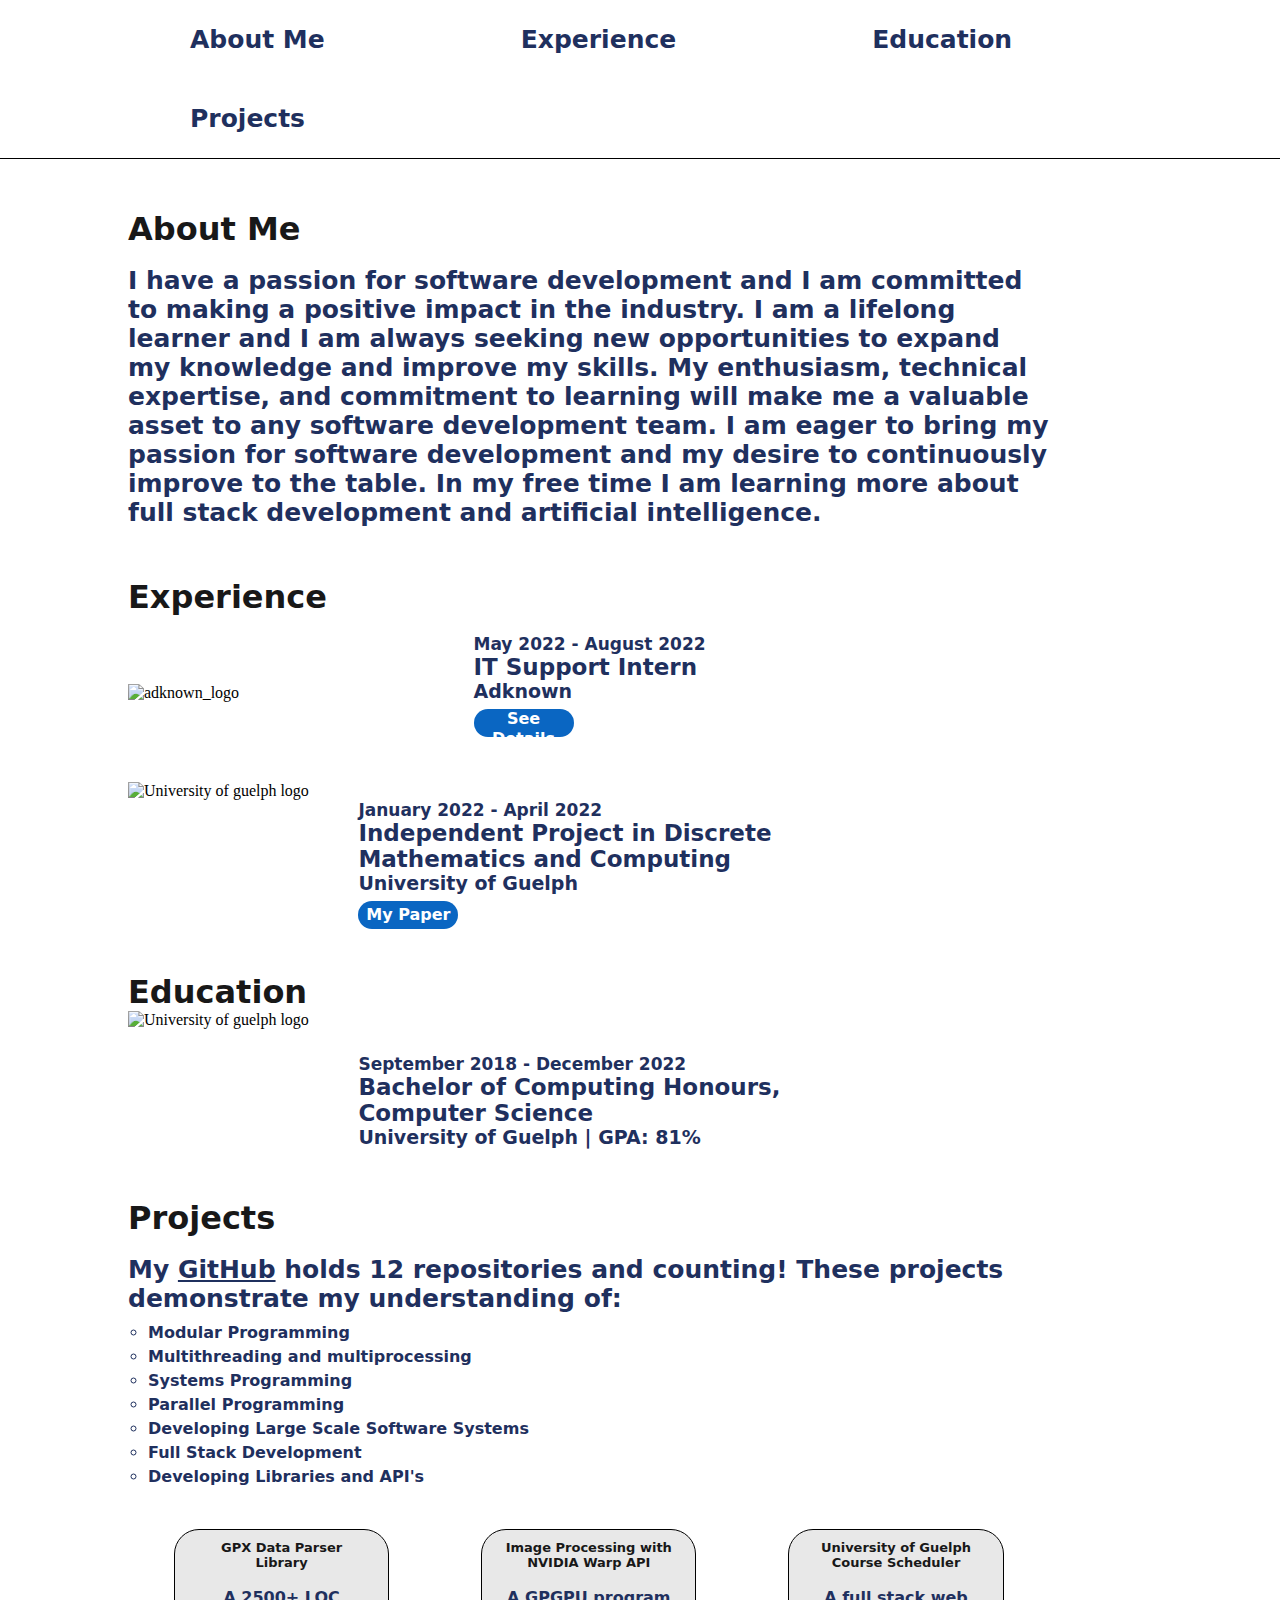
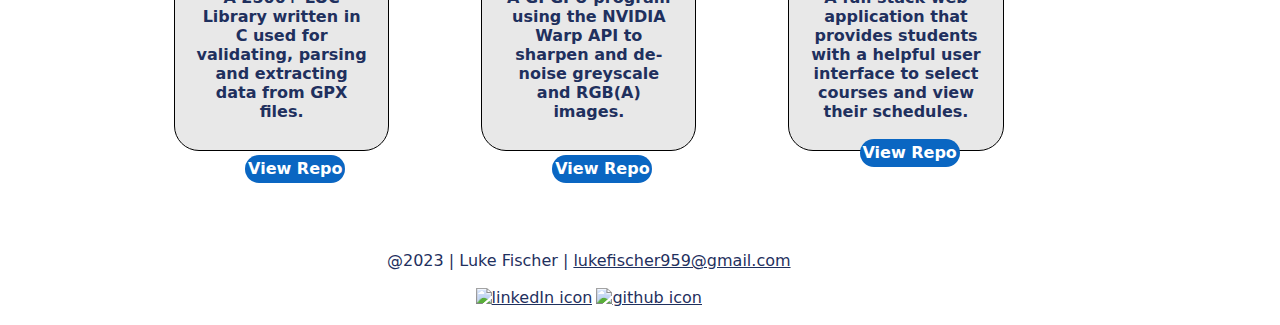
==== index.html @ 86985776 "git update" ====
<!DOCTYPE html>
<html lang="en">
  <head>
    <meta charset="UTF-8">
    <meta name="viewport" content="width=device-width, initial-scale=1.0">
    <meta http-equiv="X-UA-Compatible" content="ie=edge">
    <title>Luke Fischer | Portolio</title>
    <link rel="stylesheet" href="css/style.css"/>
  </head>
  <body>
    
      <ul class="navbar">
          <li class="navbar"><a href="#About Me">About Me</a></li>
          <li class="navbar" ><a href="#Experience">Experience</a></li>
          <li class="navbar"><a href="#Education">Education</a></li>
          <li class="navbar"><a href="#Projects">Projects</a></li>
      </ul>
      <div class="wrapper">
        <div class = "container">
            <h1 id="About Me">About Me</h1>
            <br>
            <p id="Experience">I have a passion for software development and I am committed to making a positive impact in the industry.
               I am a lifelong learner and I am always seeking new opportunities to expand my knowledge and improve my skills. 
               My enthusiasm, technical expertise, and commitment to learning will make me a valuable asset to any software development team.
               I am eager to bring my passion for software development and my desire to continuously improve to the table. In my free time I 
               am learning more about full stack development and artificial intelligence.</p>
        </div>
        <div class = "container">
            <h1>Experience</h1>
            <br>
            <img class = "image" id="adknown_logo" src="images/adknown_logo.png" alt="adknown_logo">
            <div class = "exp_container">
              <p class="date_stamps">May 2022 - August 2022</p>
              <br>
              <p class="title_text">IT Support Intern</p>
              <br>
              <p class="company_text">Adknown</p>
              <br>
              <a href="adknown.html"><button class="details_button" role="button">See Details</button></a>
            </div>
          <br>
        </div>
        <div class = "container">
          <img class = "uog_logo" src="images/uog.png" alt="University of guelph logo">
          <div class = "exp_container">
            <p class="date_stamps">January 2022 - April 2022</p>
            <br>
            <p class="title_text">Independent Project in Discrete Mathematics and Computing</p>
            <br>
            <p class="company_text">University of Guelph</p>
            <br>
            <a target="_blank" href="uploads/deBruijn_Paper.pdf"><button id="Education" class="details_button" role="button">My Paper</button></a>
          </div>
          <br>
        </div>
        <div class="container">
          <h1>Education</h1>
          <img class = "uog_logo_ed" src="images/uog.png" alt="University of guelph logo">
          <div class = "exp_container adjust">
            <p class="date_stamps">September 2018 - December 2022</p>
            <br>
            <p class="title_text">Bachelor of Computing Honours, Computer Science</p>
            <br>
            <p id="Projects" class="company_text">University of Guelph | GPA: 81%</p>
          </div>
        </div>
        <div class="container adjust">
          <h1>Projects</h1>
          <br>
          <p>My <a href="https://github.com/Luke-Fischer" target="_blank"><strong>GitHub</strong></a> holds 12 repositories and counting! These projects demonstrate my understanding of:</p>
          <ul>
            <li>Modular Programming</li>
            <li>Multithreading and multiprocessing</li>
            <li>Systems Programming</li>
            <li>Parallel Programming</li>
            <li>Developing Large Scale Software Systems</li>
            <li>Full Stack Development</li>
            <li>Developing Libraries and API's</li>
          </ul>
          <br>
          <div class="proj_wrapper">
            <div class="proj_container">
              <h3>GPX Data Parser Library</h3>
              <br>
              <p class="propj_text" style="text-align:center">A 2500+ LOC Library written in C used for validating, parsing and extracting data from GPX files.</p>
              <br>
              <br>
              <br>
              <button class="details_button adj_proj_button repo_button rp1" role="button"><a target="_blank" href="https://github.com/Luke-Fischer/GPX-Parser-Library">View Repo</a></button>
            </div>
            <div class="proj_container">
              <h3>Image Processing with NVIDIA Warp API</h3>
              <br>
              <p class="propj_text" style="text-align:center">A GPGPU program using the NVIDIA Warp API to sharpen and de-noise greyscale and RGB(A) images.</p>
              <br>
              <button class="details_button adj_proj_button repo_button rp2" role="button"><a target="_blank" href="https://github.com/Luke-Fischer/GPGPU-With-Nvidia-Warp">View Repo</a></button>
            </div>
            <div class="proj_container">
              <h3>University of Guelph Course Scheduler</h3>
              <br>
              <p class="propj_text" style="text-align:center">A full stack web application that provides students with a helpful user interface to select courses and view their schedules.</p>
              <br>
              <button class="details_button adj_proj_button repo_button rp3" role="button"><a target="_blank" href="https://github.com/Luke-Fischer/UoG-Course-Scheduler">View Repo</a></button>
            </div>
          </div>
        </div>
        <br><br><br>
        <div class="container">
          <div class="footer">
            <p> @2023 | Luke Fischer | <a href="mailto:lukefischer959@gmail.com"target="_blank">lukefischer959@gmail.com</a></p>
            <br>
            <a href="https://www.linkedin.com/in/luke-fischer-/" target="_blank"><img src="images/linkedIcon.png" alt="linkedIn icon"></a>
            <a href="https://github.com/Luke-Fischer" target="_blank"><img src="images/githubIcon.png" alt="github icon"></a>
          </div>
        </div>
        <br>
    </div>
  </body>
</html>
---- css/style.css ----
*{
    padding: 0px;
    margin: 0px;
}

.proj_container{
    position: relative;
    display: block;
    width: 100%;
    height: 200px;
    border: 1px solid black;
    border-radius: 25px;
    padding: 10px 10px;
    margin-top: 20px;
    margin-bottom: 20px;
    background-color: #E8E8E8;
}
h3{
    color: #181818;
    font-family: system-ui, -apple-system, BlinkMacSystemFont, 'Segoe UI', Roboto, Oxygen, Ubuntu, Cantarell, 'Open Sans', 'Helvetica Neue', sans-serif;
    text-align: center;
}

h1{
    color: #181818;
    font-family: system-ui, -apple-system, BlinkMacSystemFont, 'Segoe UI', Roboto, Oxygen, Ubuntu, Cantarell, 'Open Sans', 'Helvetica Neue', sans-serif;
}

.wrapper{
    width: 80%;
    padding-left: 10%;
    padding-right: 10%;
    height: auto;
}
body {
    background-color: white;
}

.date_stamps{
    font-size: 13px; 
    font-weight: 900;
}

.title_text{
    font-size: 17px; 
    font-weight: 600;
}

.company_text{
    font-size: 15px; 
    font-weight: 300;
}


.container{
    position: relative;
    width: 90%;
    margin-top: 5%;
}

.exp_container{
    position: relative;
    display: inline-block;
    margin-left: 15%;
    padding-right: 15%;
    width: 45%;
    left: 10%;
    height: auto;
}

.exp_container p{
    display: inline;
    font-weight: 600;
}

.adjust{
    position: relative;
    top: 25px;
}

p{
    color: #1F305E;
    font-family: system-ui, -apple-system, BlinkMacSystemFont, 'Segoe UI', Roboto, Oxygen, Ubuntu, Cantarell, 'Open Sans', 'Helvetica Neue', sans-serif;
    font-weight: 600;
}

#intro_text{
    width: 70%;
    float: right;
    position: absolute;
    left: 25%;
}
#intro_text p{
    font-family: 'Courier New', monospace;
    color: #F6EDED;
    font-size: 28px;
    float: left;
}

.image{
    margin-top: 25px;
    height: 50px;
    width: 55px;
}

.uog_logo{
    height: 48px;
    width: 55px;
}   

.uog_logo_ed{
    position: relative;
    top: -60%;
    height: 48px;
    width: 55px;
}  

ul.navbar{
    z-index:999;
    margin-top: 0 !important;
    top: 0 !important;
    position: sticky;
    list-style-type: none;
    margin: 0;
    padding: 0;
    /*overflow: hidden;*/
    background-color: white;
    width:100%;
    border-bottom: 1px solid black;
  }
  
  li.navbar {
    position: sticky;
    display: inline-block;
  }
  
  li.navbar a {
    position: sticky;
    display: inline-block;
    color: white;
    text-align: center;
    padding: 16px 2px;
    text-decoration: none;
    font-family: system-ui, -apple-system, BlinkMacSystemFont, 'Segoe UI', Roboto, Oxygen, Ubuntu, Cantarell, 'Open Sans', 'Helvetica Neue', sans-serif;
    color: #1F305E;
    font-weight: bold;
    font-size: 13px;
  }

ul{
    margin-top: 10px;
}
  li{
    margin-top: 5px;
    margin-bottom: 5px;
    margin-left: 20px;
    list-style-type: circle;
    color: #1F305E;
    font-family: system-ui, -apple-system, BlinkMacSystemFont, 'Segoe UI', Roboto, Oxygen, Ubuntu, Cantarell, 'Open Sans', 'Helvetica Neue', sans-serif;
    font-weight: 600;
  }
  
  /* CSS */
  .details_button {
    float: left;
    position: relative;
    top: 7px;
    align-items: center;
    background-color: #0A66C2;
    border: 0;
    border-radius: 100px;
    color: #ffffff;
    cursor: pointer;
    font-family: -apple-system, system-ui, system-ui, "Segoe UI", Roboto, "Helvetica Neue", "Fira Sans", Ubuntu, Oxygen, "Oxygen Sans", Cantarell, "Droid Sans", "Apple Color Emoji", "Segoe UI Emoji", "Segoe UI Symbol", "Lucida Grande", Helvetica, Arial, sans-serif;
    font-size: 16px;
    font-weight: 600;
    line-height: 20px;
    width: 100px;
    height: 28px;
    /*overflow: hidden;*/
    text-align: center;
    touch-action: manipulation;
    transition: background-color 0.167s cubic-bezier(0.4, 0, 0.2, 1) 0s, box-shadow 0.167s cubic-bezier(0.4, 0, 0.2, 1) 0s, color 0.167s cubic-bezier(0.4, 0, 0.2, 1) 0s;
    vertical-align: middle;
    margin-top: auto;
  }
  
  .details_button:hover,
  .details_button:focus { 
    background-color: #16437E;
    color: #ffffff;
  }
  
  .details_button:active {
    background: #09223b;
    color: rgb(255, 255, 255, .7);
  }

  .adj_proj_button{
    position: relative;
    left: 29%;
  }

  a{
    color: #ffffff;
    text-decoration: none;
  }

.footer{
    width: 90%;
    padding-left: 5%;
    padding-right: 5%;
    display: inline-block;
    text-align: center;
}

.footer p{
    color: #1F305E;
    font-family: system-ui, -apple-system, BlinkMacSystemFont, 'Segoe UI', Roboto, Oxygen, Ubuntu, Cantarell, 'Open Sans', 'Helvetica Neue', sans-serif;
    font-size: 11px;
    font-weight: 400;
}

.footer img{
    height:25px;
    width: 25px;
}

.footer a{
    color: #1F305E;
    font-family: system-ui, -apple-system, BlinkMacSystemFont, 'Segoe UI', Roboto, Oxygen, Ubuntu, Cantarell, 'Open Sans', 'Helvetica Neue', sans-serif;
    font-size: 11px;
    font-weight: 400;
    text-decoration: underline;
}

p a{
    color: #1F305E;
    font-family: system-ui, -apple-system, BlinkMacSystemFont, 'Segoe UI', Roboto, Oxygen, Ubuntu, Cantarell, 'Open Sans', 'Helvetica Neue', sans-serif;
    font-weight: 600;
    text-decoration: underline;  
}

/*Ipad screen sizes*/
 @media screen and (min-width: 768px) {
    .adj_proj_button{
        position: relative;
        left: 40%;
    }
    ul.navbar a{
        margin-left: 70px;
        position: sticky;
        display: inline-block;
        color: white;
        text-align: center;
        padding: 16px 15px;
        text-decoration: none;
        font-family: system-ui, -apple-system, BlinkMacSystemFont, 'Segoe UI', Roboto, Oxygen, Ubuntu, Cantarell, 'Open Sans', 'Helvetica Neue', sans-serif;
        color: #1F305E;
        font-weight: bold;
    }
}

/*laptops and desktops*/
@media screen and (min-width: 1025px) {

    .exp_container{
        position: relative;
        display: inline-block;
        margin-left: 15%;
        padding-right: 15%;
        width: 55%;
        left: 10%;
        height: auto;
    }

    .propj_text{
        color: #1F305E;
        font-family: system-ui, -apple-system, BlinkMacSystemFont, 'Segoe UI', Roboto, Oxygen, Ubuntu, Cantarell, 'Open Sans', 'Helvetica Neue', sans-serif;
        font-weight: 600;
        font-size: 16px;
    }
    p{
        color: #1F305E;
        font-family: system-ui, -apple-system, BlinkMacSystemFont, 'Segoe UI', Roboto, Oxygen, Ubuntu, Cantarell, 'Open Sans', 'Helvetica Neue', sans-serif;
        font-weight: 600;
        font-size: 25px;
    }

    #intro_text p{
        font-family: 'Courier New', monospace;
        color: #F6EDED;
        font-size: 50px;
        float: left;
    }

    .date_stamps{
        font-size: 17px; 
        font-weight: 900;
    }
    
    .title_text{
        font-size: 23px; 
        font-weight: 600;
    }
    
    .company_text{
        font-size: 19px; 
        font-weight: 300;
    }

    ul.navbar{
        z-index:999;
        margin-top: 0 !important;
        top: 0 !important;
        position: sticky;
        list-style-type: none;
        margin-left: 0;
        padding: 0;
        /*overflow: hidden;*/
        background-color: white;
        width:100%;
        border-bottom: 1px solid black;
    }
      
      li.navbar {
        position: sticky;
        display: inline-block;
    }
      
      li.navbar a {
        margin-left: 168px;
        position: sticky;
        display: inline-block;
        color: white;
        text-align: center;
        padding: 20px 2px;
        text-decoration: none;
        font-family: system-ui, -apple-system, BlinkMacSystemFont, 'Segoe UI', Roboto, Oxygen, Ubuntu, Cantarell, 'Open Sans', 'Helvetica Neue', sans-serif;
        color: #1F305E;
        font-weight: bold;
        font-size: 25px;
    }
     
    .proj_wrapper{
        display: flex;
    }
    .proj_container{
        position: relative;
        width: 28%;
        height: 200px;
        border: 1px solid black;
        border-radius: 25px;
        padding: 10px 20px;
        margin-top: 20px;
        margin-bottom: 20px;
        margin-left: 5%;
        margin-right: 5%;
        background-color: #E8E8E8;
        align-items: center;
    }

    h3{
        color: #181818;
        font-family: system-ui, -apple-system, BlinkMacSystemFont, 'Segoe UI', Roboto, Oxygen, Ubuntu, Cantarell, 'Open Sans', 'Helvetica Neue', sans-serif;
        text-align: center;
        font-size: 13px;
    }

    .repo_button{
        position: relative;
        align-items: center;
        background-color: #0A66C2;
        border: 0;
        border-radius: 100px;
        color: #ffffff;
        cursor: pointer;
        font-family: -apple-system, system-ui, system-ui, "Segoe UI", Roboto, "Helvetica Neue", "Fira Sans", Ubuntu, Oxygen, "Oxygen Sans", Cantarell, "Droid Sans", "Apple Color Emoji", "Segoe UI Emoji", "Segoe UI Symbol", "Lucida Grande", Helvetica, Arial, sans-serif;
        font-size: 16px;
        font-weight: 600;
        line-height: 20px;
        width: 100px;
        height: 28px;
        /*overflow: hidden;*/
        text-align: center;
        touch-action: manipulation;
        transition: background-color 0.167s cubic-bezier(0.4, 0, 0.2, 1) 0s, box-shadow 0.167s cubic-bezier(0.4, 0, 0.2, 1) 0s, color 0.167s cubic-bezier(0.4, 0, 0.2, 1) 0s;
    }
    .rp1{
        position: relative;
        top: -10%;
        left: 29%;
    }
    .rp2{
        position: relative;
        top: 8%;
        left: 29%;
    }
    .rp3{
        position: relative;
        top: 0%;
        left: 29%;
    }

    .footer p,
    .footer a{
        font-size: 16px;
    }
}
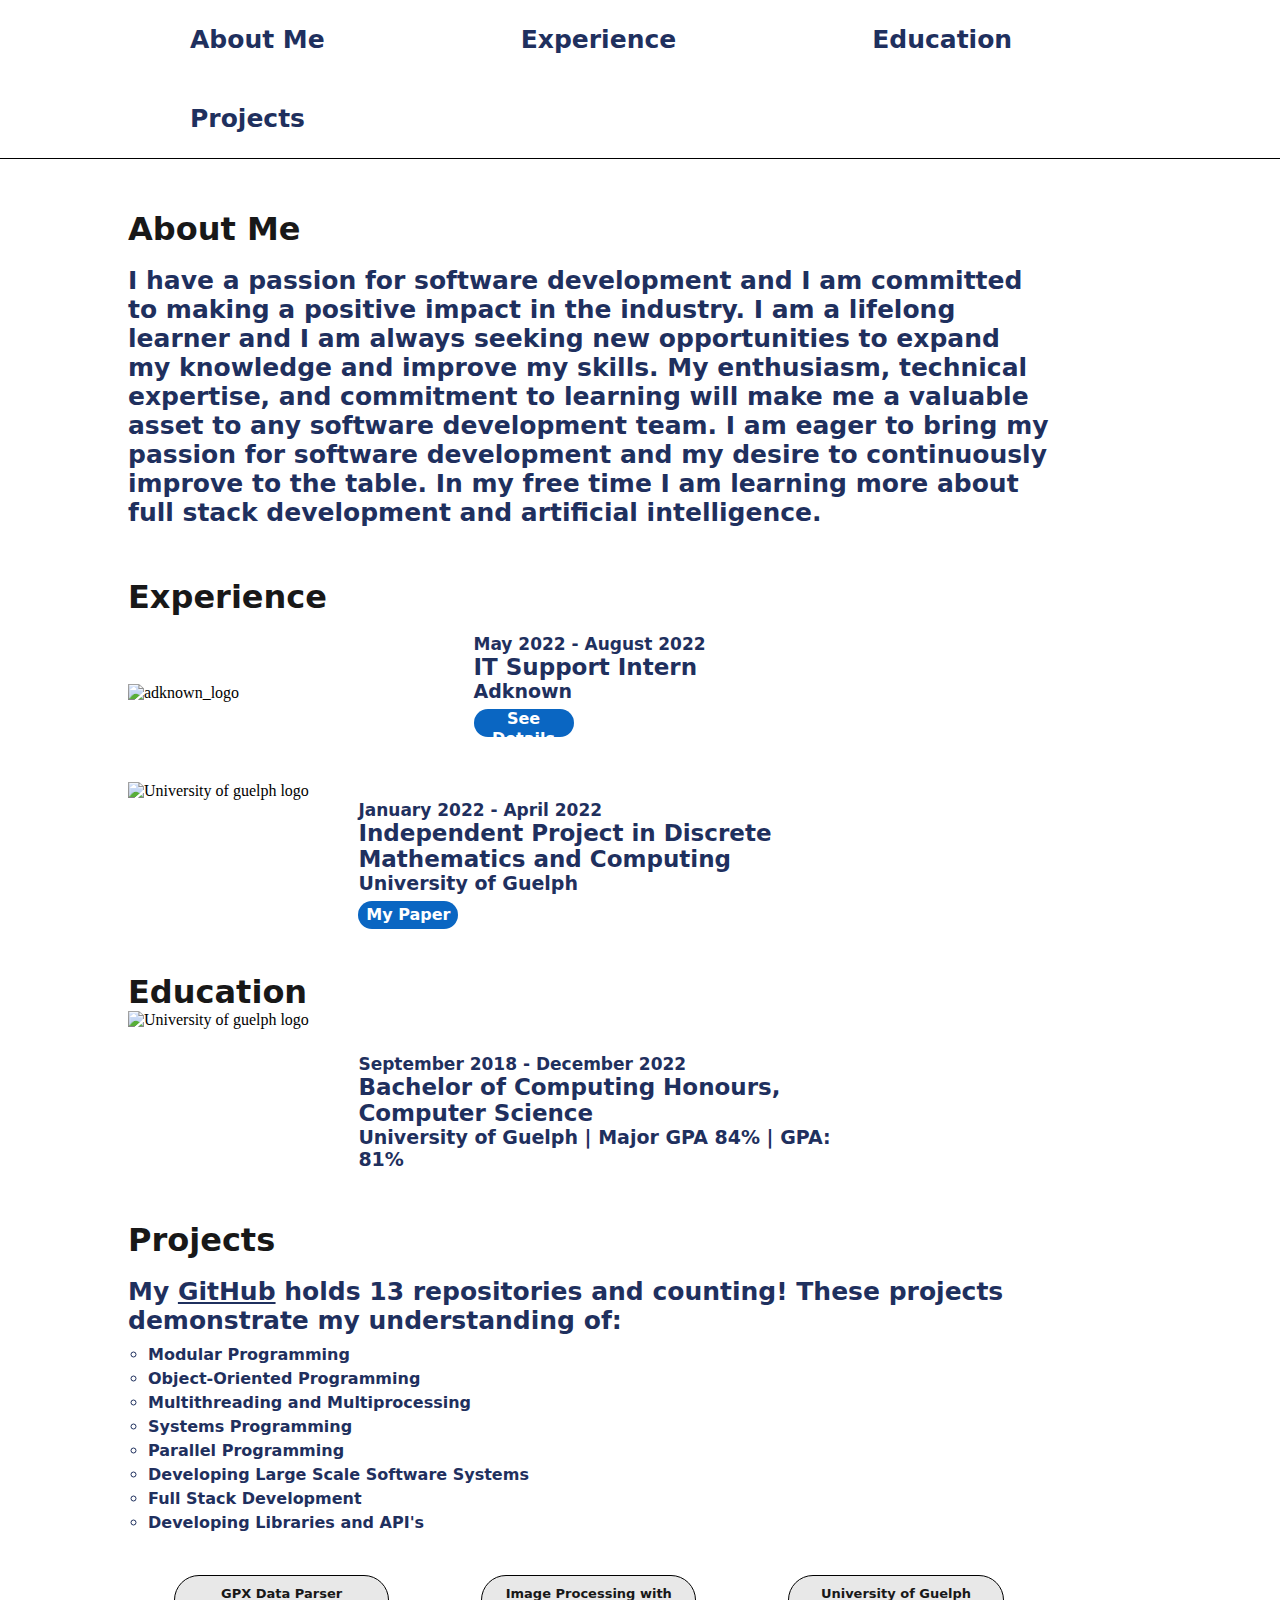
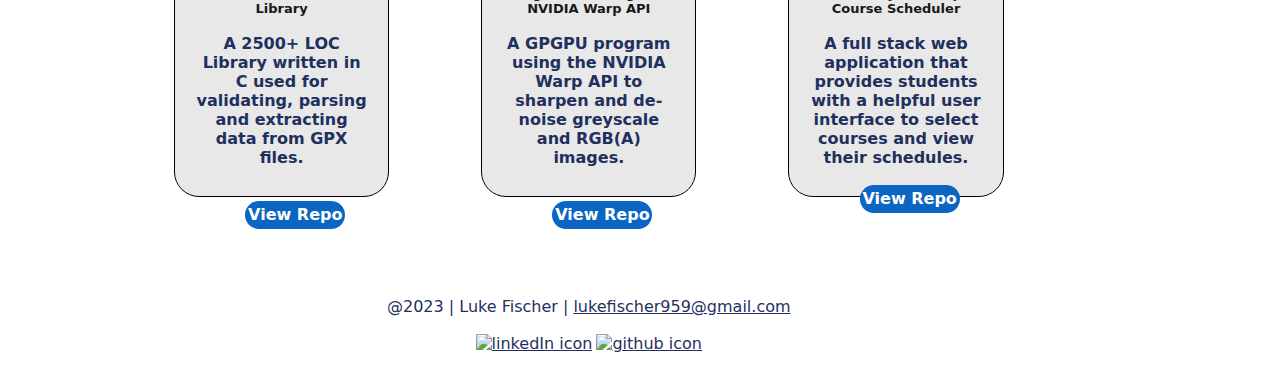
==== commit cf37c67d: "Update index.html" ====
--- a/index.html
+++ b/index.html
@@ -61,16 +61,17 @@
             <br>
             <p class="title_text">Bachelor of Computing Honours, Computer Science</p>
             <br>
-            <p id="Projects" class="company_text">University of Guelph | GPA: 81%</p>
+            <p id="Projects" class="company_text">University of Guelph | Major GPA 84% | GPA: 81%</p>
           </div>
         </div>
         <div class="container adjust">
           <h1>Projects</h1>
           <br>
-          <p>My <a href="https://github.com/Luke-Fischer" target="_blank"><strong>GitHub</strong></a> holds 12 repositories and counting! These projects demonstrate my understanding of:</p>
+          <p>My <a href="https://github.com/Luke-Fischer" target="_blank"><strong>GitHub</strong></a> holds 13 repositories and counting! These projects demonstrate my understanding of:</p>
           <ul>
             <li>Modular Programming</li>
-            <li>Multithreading and multiprocessing</li>
+            <li>Object-Oriented Programming</li>
+            <li>Multithreading and Multiprocessing</li>
             <li>Systems Programming</li>
             <li>Parallel Programming</li>
             <li>Developing Large Scale Software Systems</li>
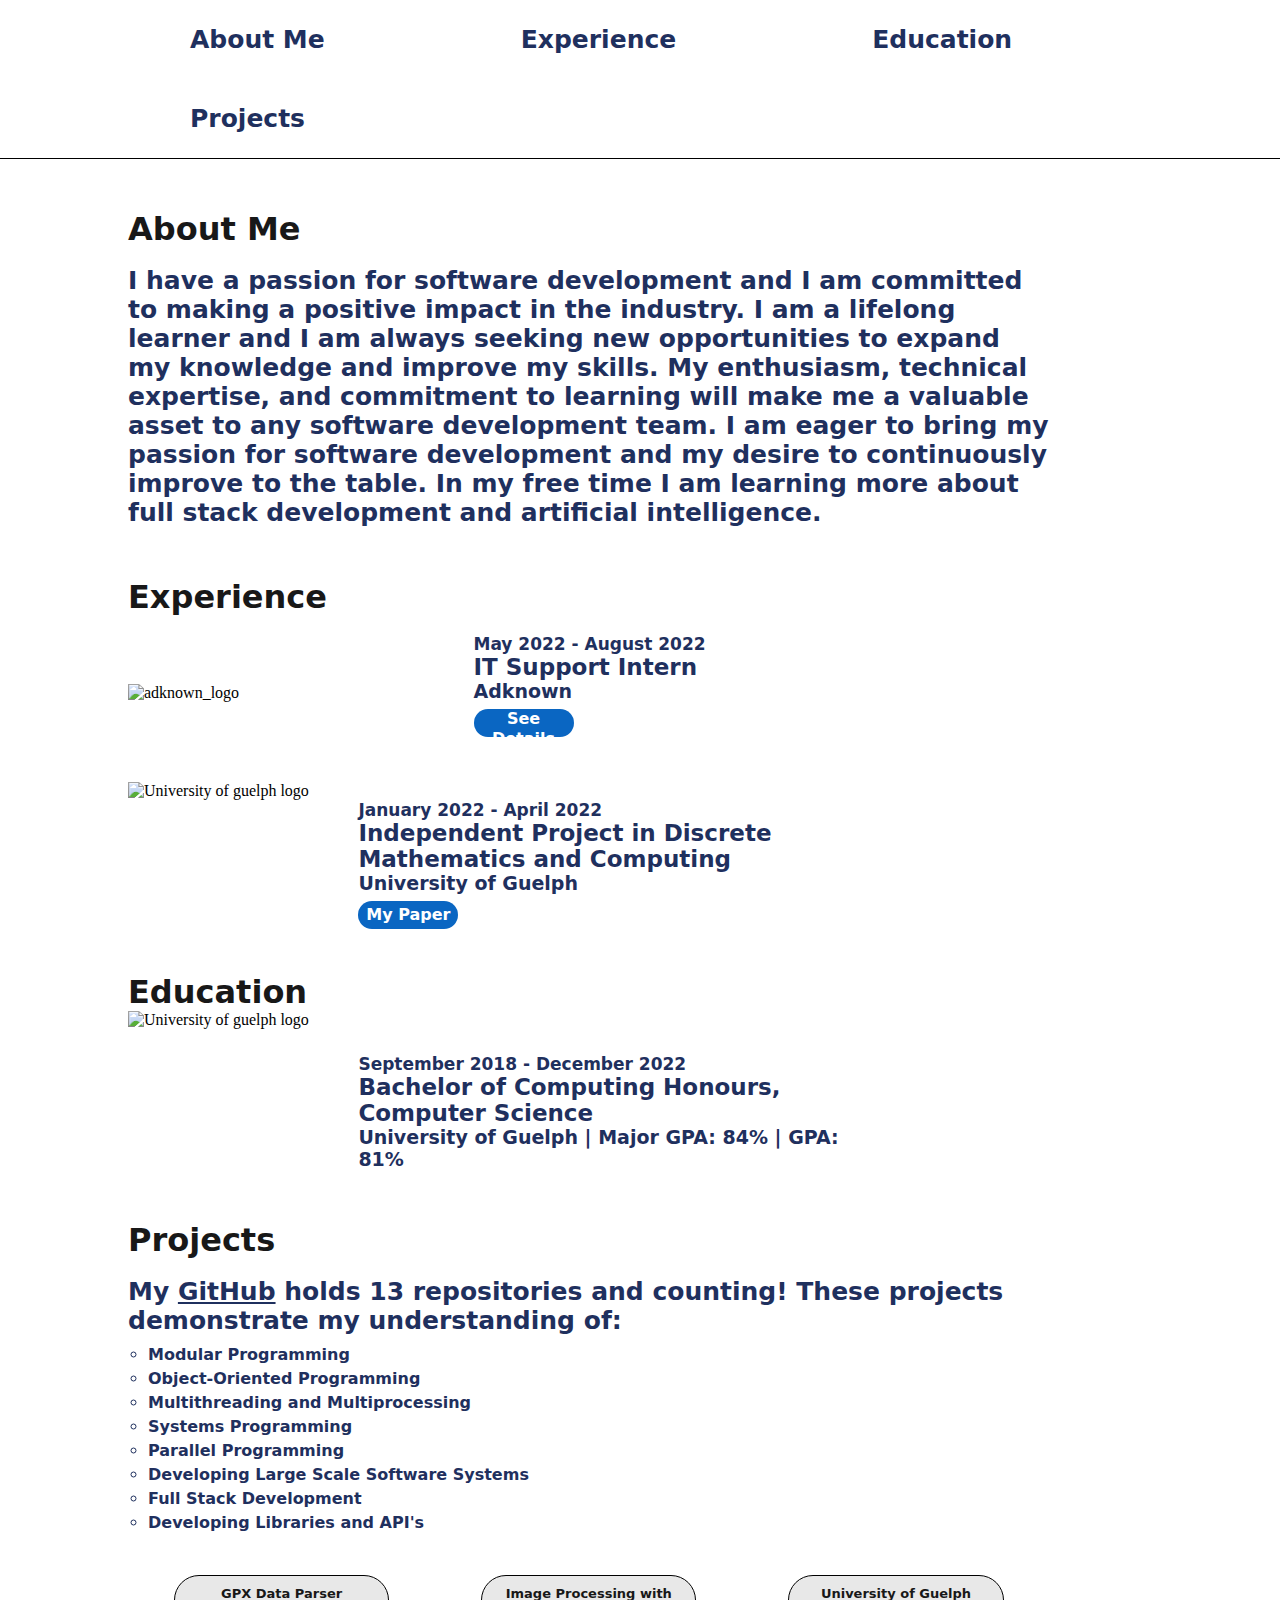
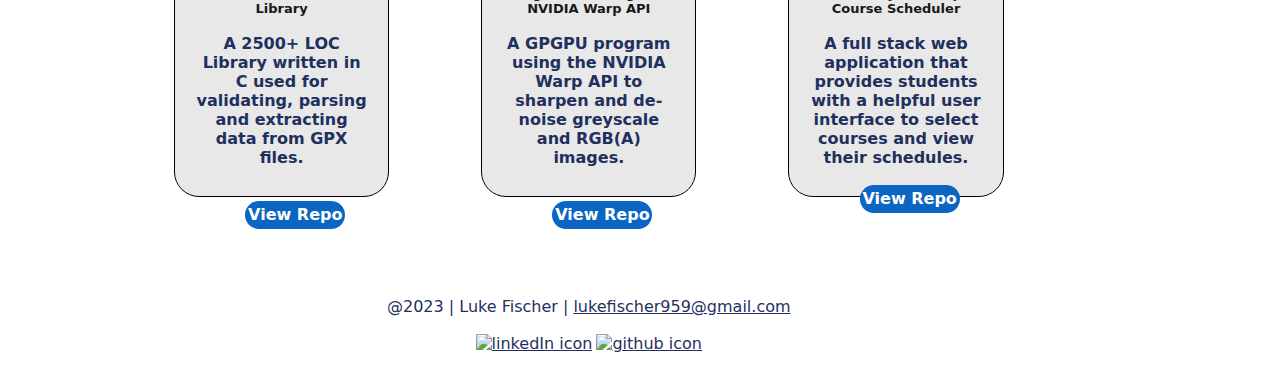
==== commit 8742c070: "Update index.html" ====
--- a/index.html
+++ b/index.html
@@ -61,7 +61,7 @@
             <br>
             <p class="title_text">Bachelor of Computing Honours, Computer Science</p>
             <br>
-            <p id="Projects" class="company_text">University of Guelph | Major GPA 84% | GPA: 81%</p>
+            <p id="Projects" class="company_text">University of Guelph | Major GPA: 84% | GPA: 81%</p>
           </div>
         </div>
         <div class="container adjust">
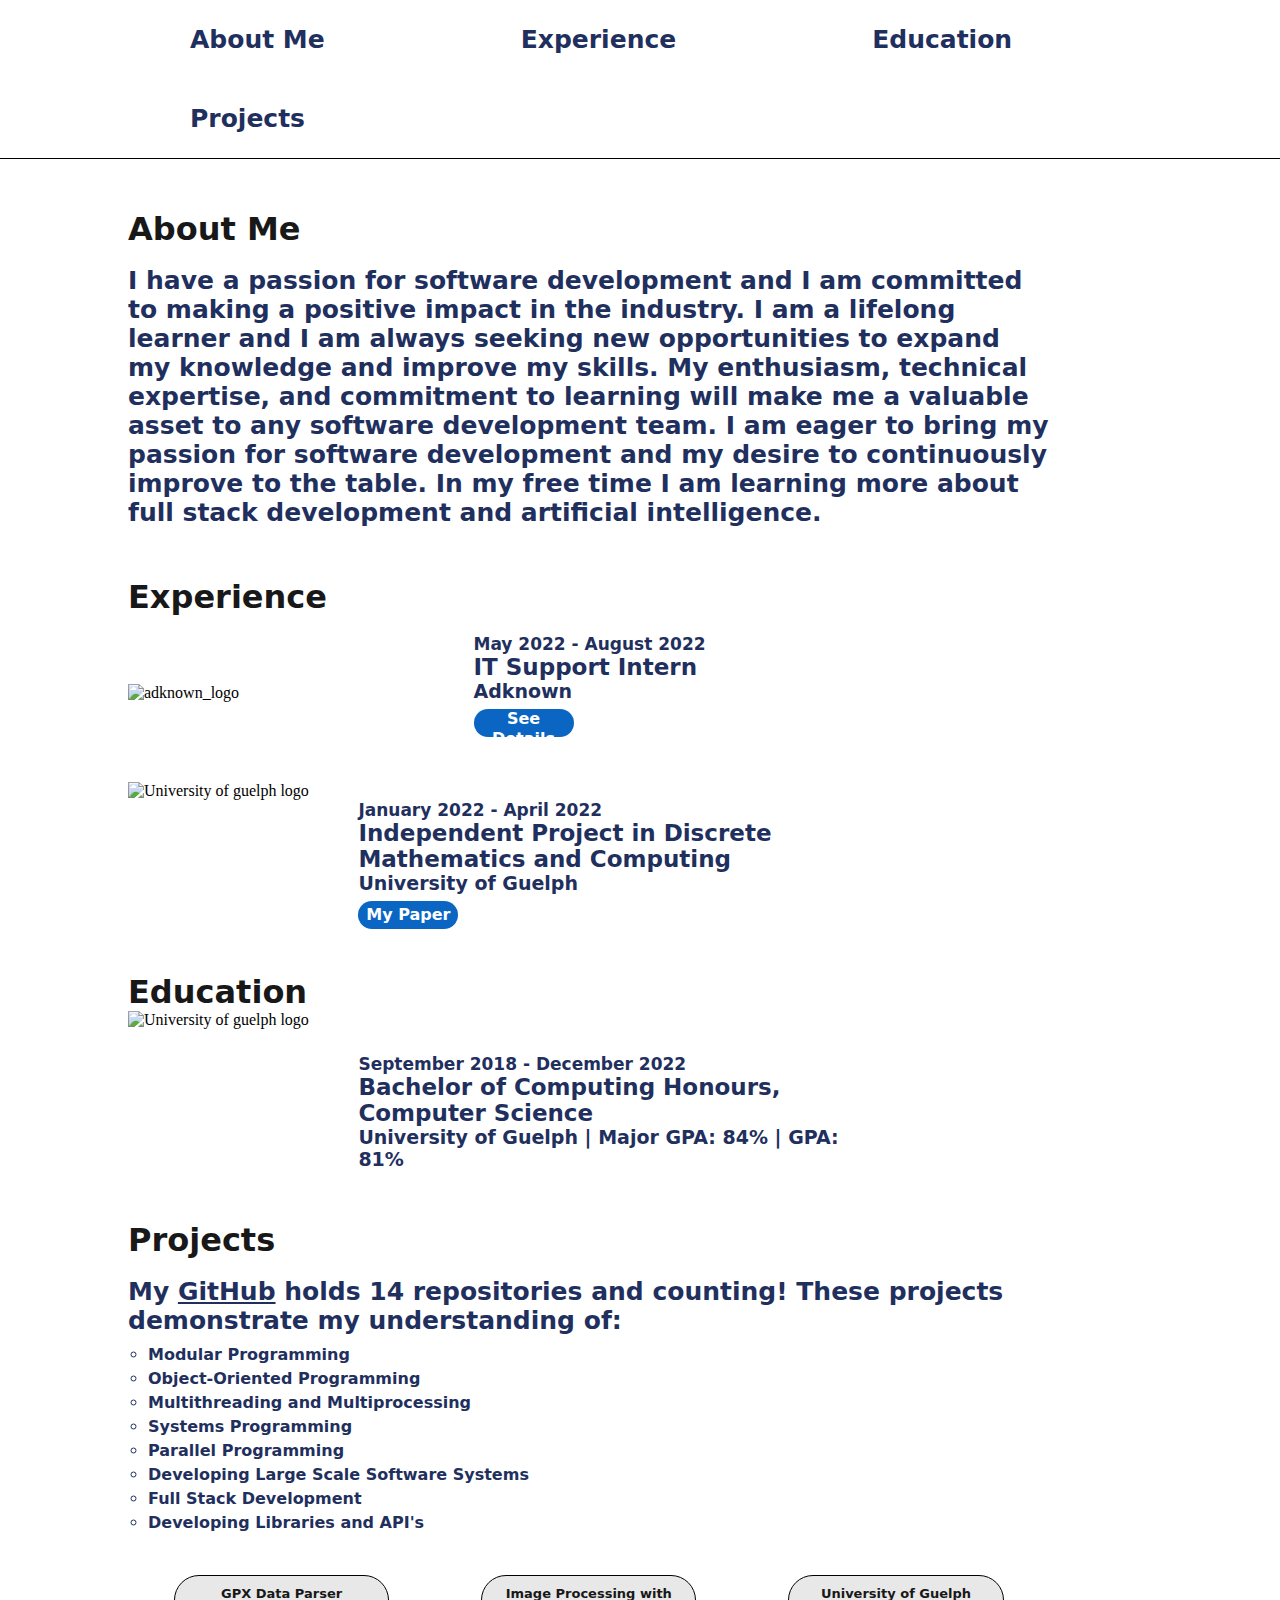
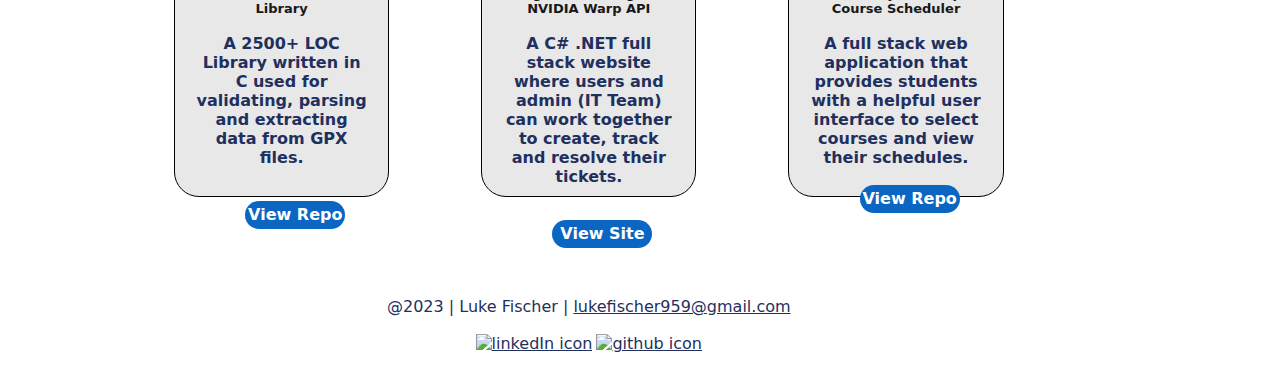
==== commit 1a74ad2a: "Update index.html" ====
--- a/index.html
+++ b/index.html
@@ -67,7 +67,7 @@
         <div class="container adjust">
           <h1>Projects</h1>
           <br>
-          <p>My <a href="https://github.com/Luke-Fischer" target="_blank"><strong>GitHub</strong></a> holds 13 repositories and counting! These projects demonstrate my understanding of:</p>
+          <p>My <a href="https://github.com/Luke-Fischer" target="_blank"><strong>GitHub</strong></a> holds 14 repositories and counting! These projects demonstrate my understanding of:</p>
           <ul>
             <li>Modular Programming</li>
             <li>Object-Oriented Programming</li>
@@ -92,9 +92,9 @@
             <div class="proj_container">
               <h3>Image Processing with NVIDIA Warp API</h3>
               <br>
-              <p class="propj_text" style="text-align:center">A GPGPU program using the NVIDIA Warp API to sharpen and de-noise greyscale and RGB(A) images.</p>
+              <p class="propj_text" style="text-align:center">A C# .NET full stack website where users and admin (IT Team) can work together to create, track and resolve their tickets.</p>
               <br>
-              <button class="details_button adj_proj_button repo_button rp2" role="button"><a target="_blank" href="https://github.com/Luke-Fischer/GPGPU-With-Nvidia-Warp">View Repo</a></button>
+              <button class="details_button adj_proj_button repo_button rp2" role="button"><a target="_blank" href="https://ticketcentr.azurewebsites.net">View Site</a></button>
             </div>
             <div class="proj_container">
               <h3>University of Guelph Course Scheduler</h3>
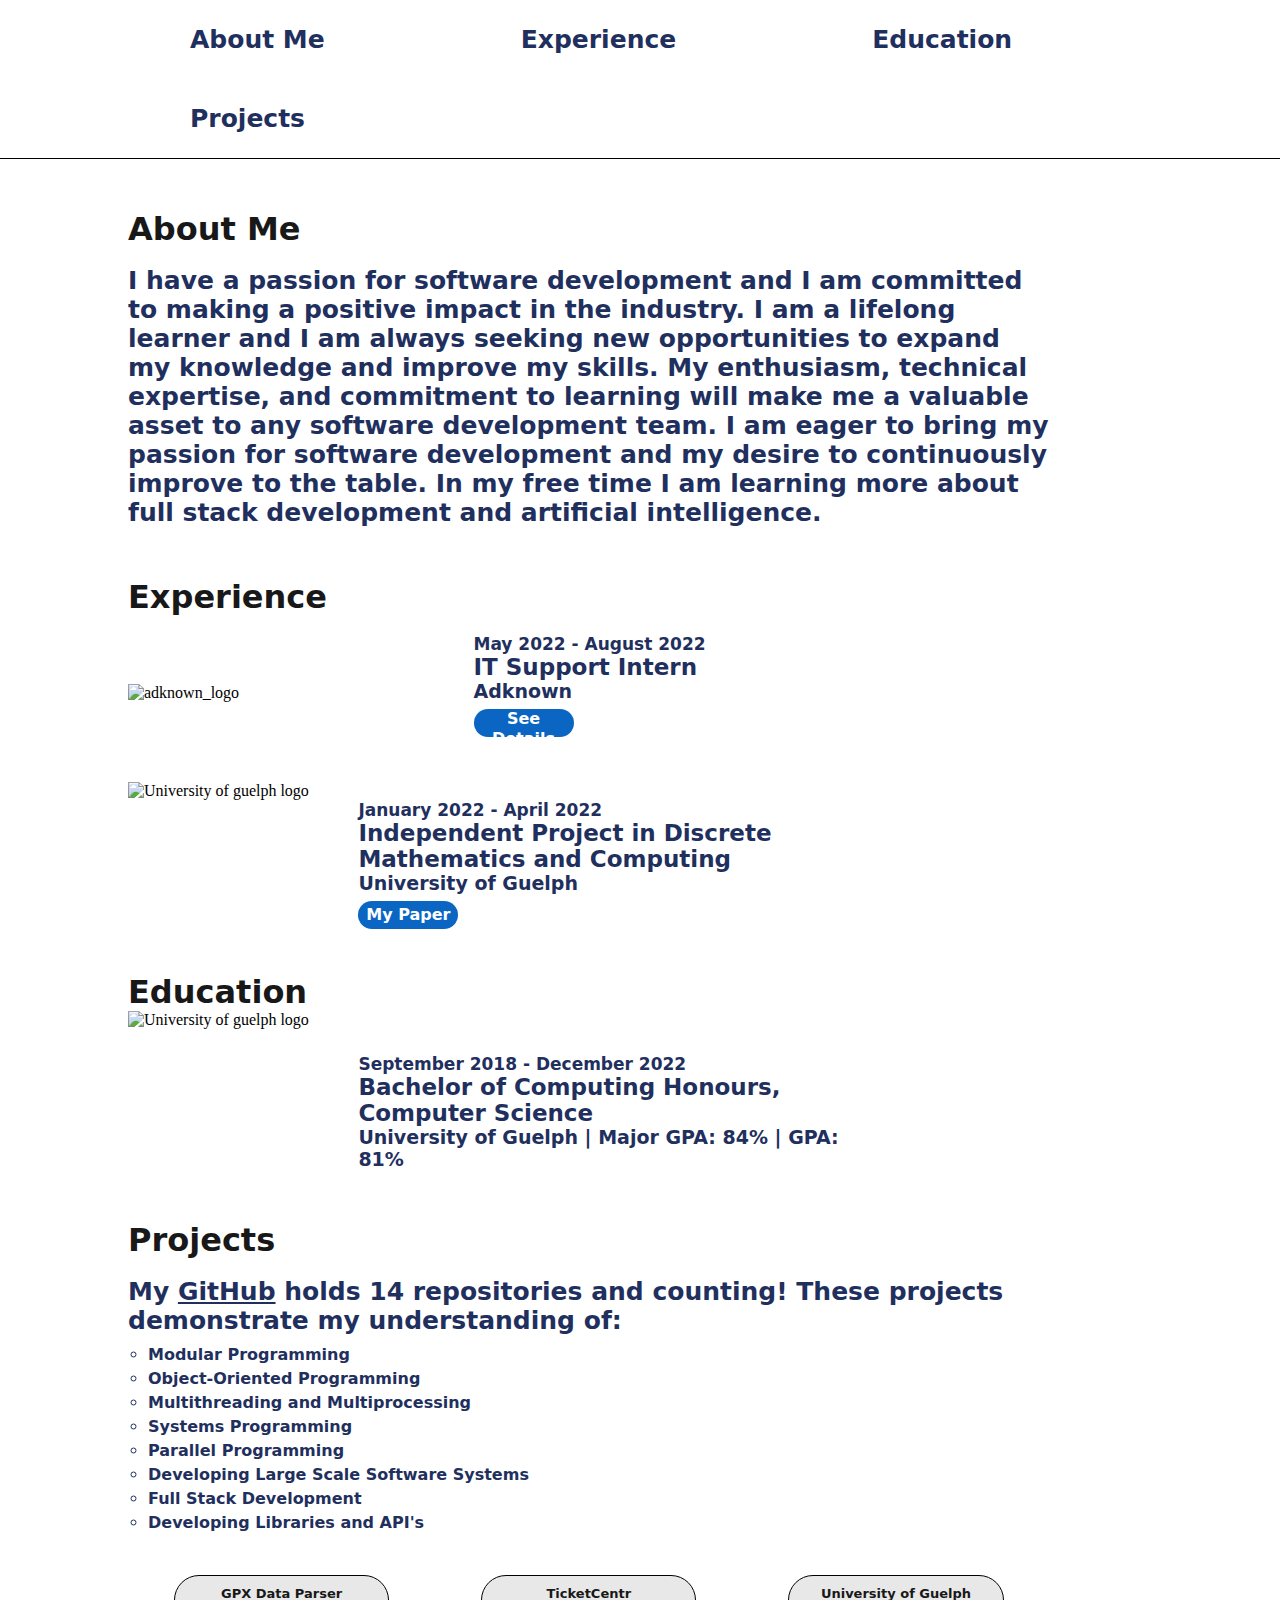
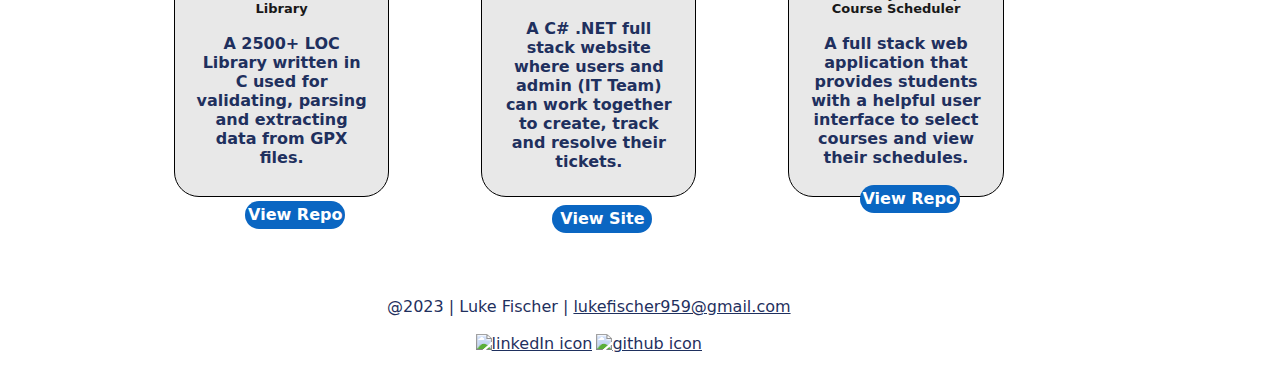
==== commit 36cb3715: "Update index.html" ====
--- a/index.html
+++ b/index.html
@@ -90,7 +90,7 @@
               <button class="details_button adj_proj_button repo_button rp1" role="button"><a target="_blank" href="https://github.com/Luke-Fischer/GPX-Parser-Library">View Repo</a></button>
             </div>
             <div class="proj_container">
-              <h3>Image Processing with NVIDIA Warp API</h3>
+              <h3>TicketCentr</h3>
               <br>
               <p class="propj_text" style="text-align:center">A C# .NET full stack website where users and admin (IT Team) can work together to create, track and resolve their tickets.</p>
               <br>
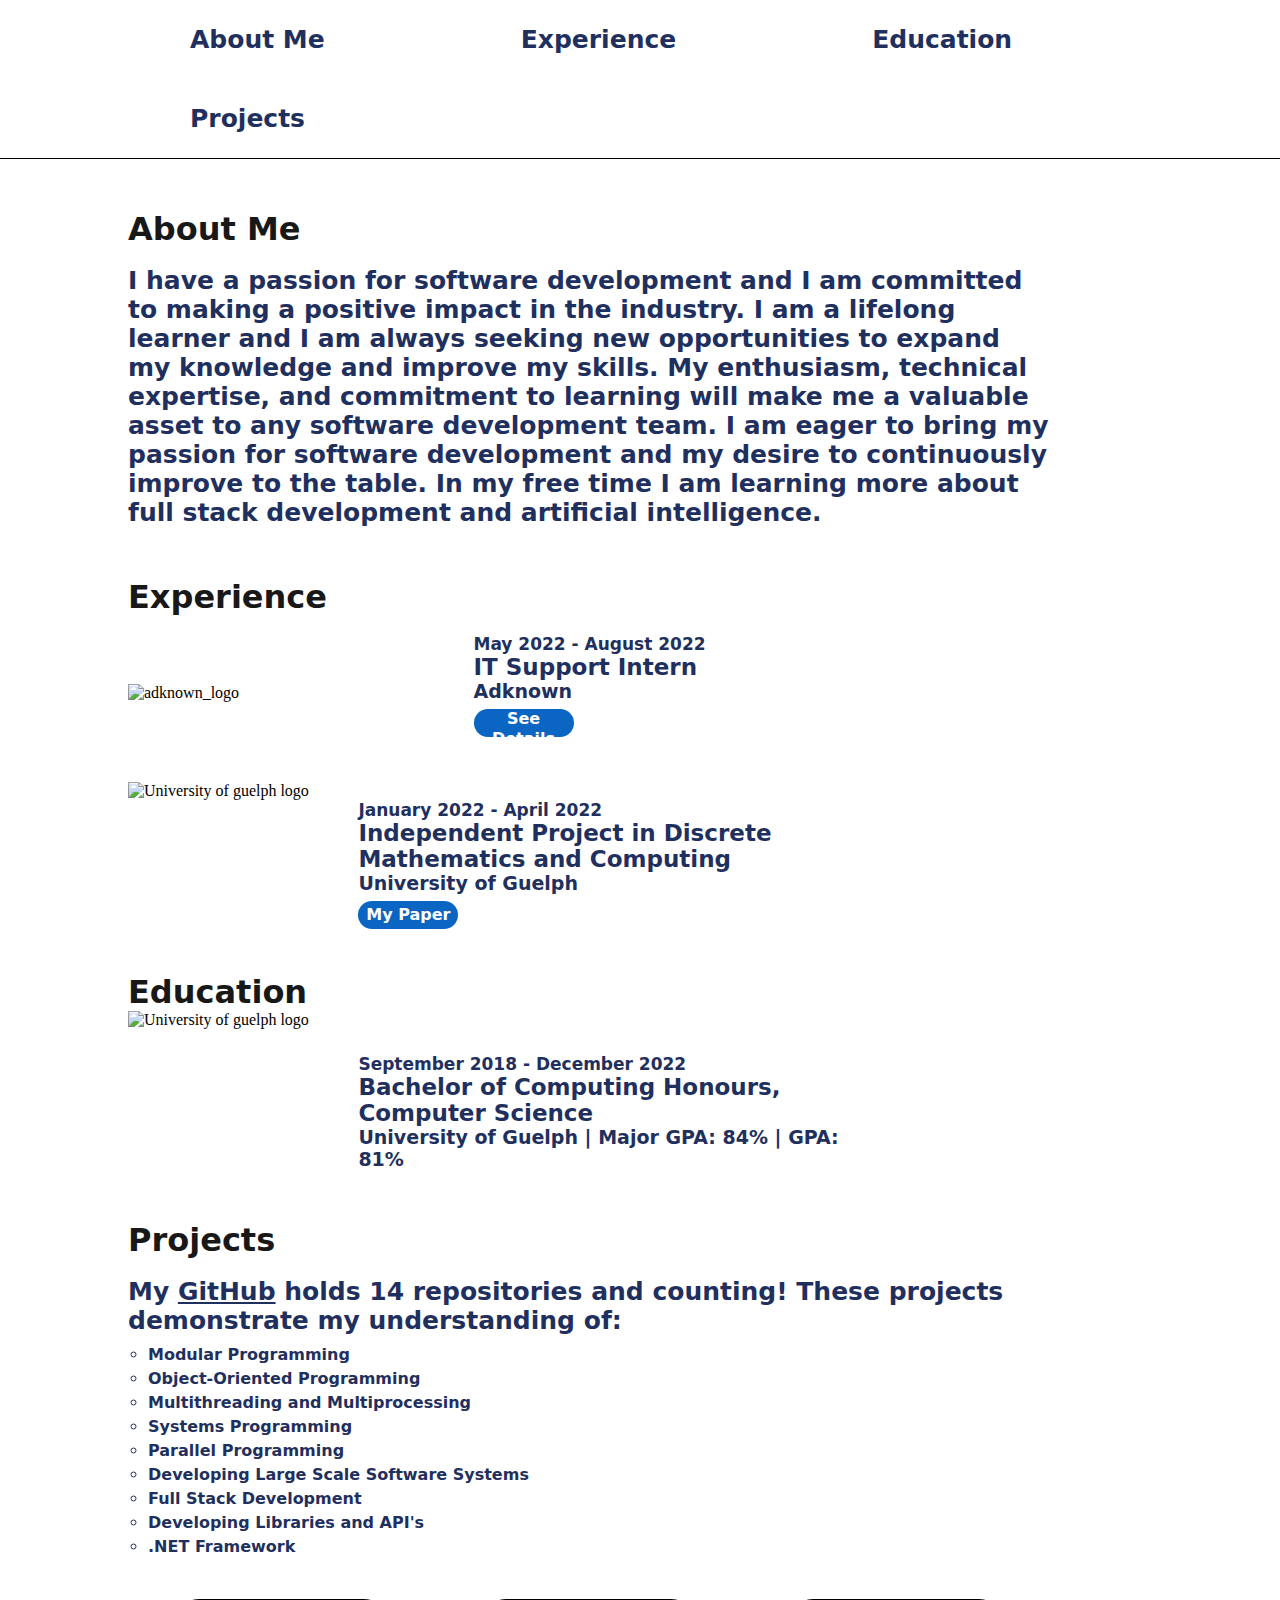
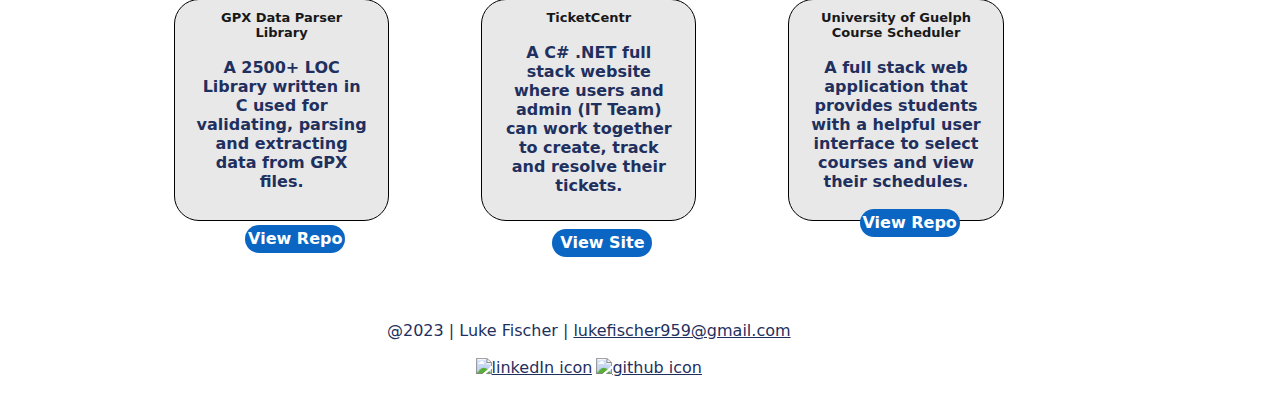
==== commit 81bf88f3: "Update index.html" ====
--- a/index.html
+++ b/index.html
@@ -77,6 +77,7 @@
             <li>Developing Large Scale Software Systems</li>
             <li>Full Stack Development</li>
             <li>Developing Libraries and API's</li>
+            <li>.NET Framework</li>
           </ul>
           <br>
           <div class="proj_wrapper">
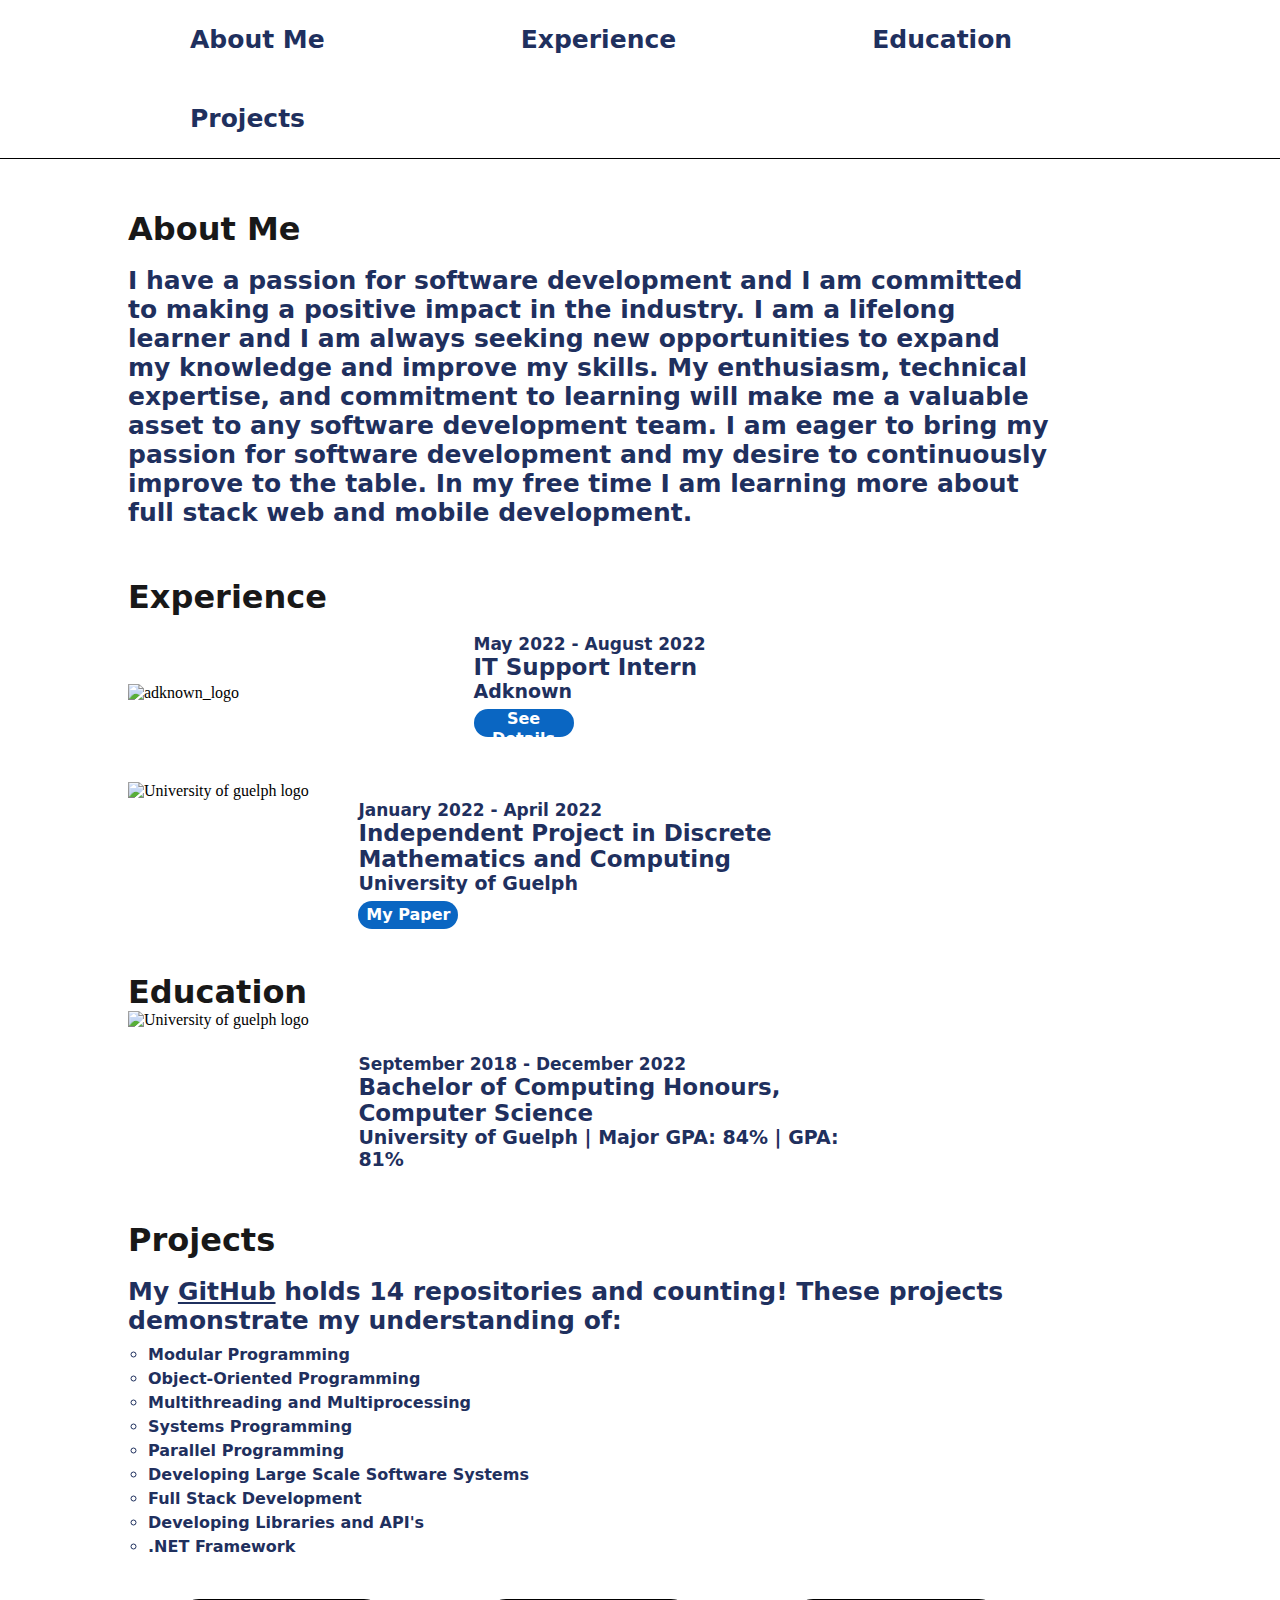
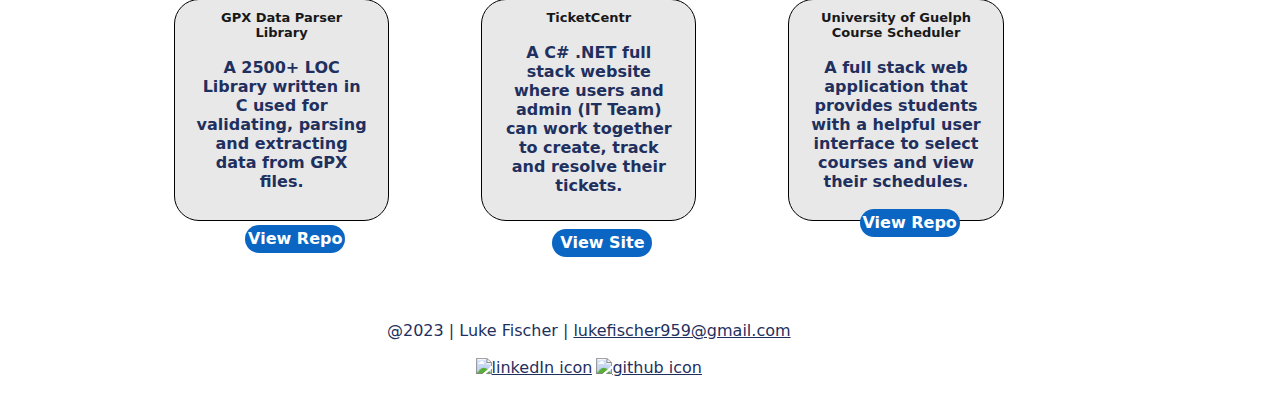
==== commit aefe6680: "Update index.html" ====
--- a/index.html
+++ b/index.html
@@ -23,9 +23,9 @@
                I am a lifelong learner and I am always seeking new opportunities to expand my knowledge and improve my skills. 
                My enthusiasm, technical expertise, and commitment to learning will make me a valuable asset to any software development team.
                I am eager to bring my passion for software development and my desire to continuously improve to the table. In my free time I 
-               am learning more about full stack development and artificial intelligence.</p>
+               am learning more about full stack web and mobile development.</p>
         </div>
-        <div class = "container">
+        <div class = "container"> 
             <h1>Experience</h1>
             <br>
             <img class = "image" id="adknown_logo" src="images/adknown_logo.png" alt="adknown_logo">
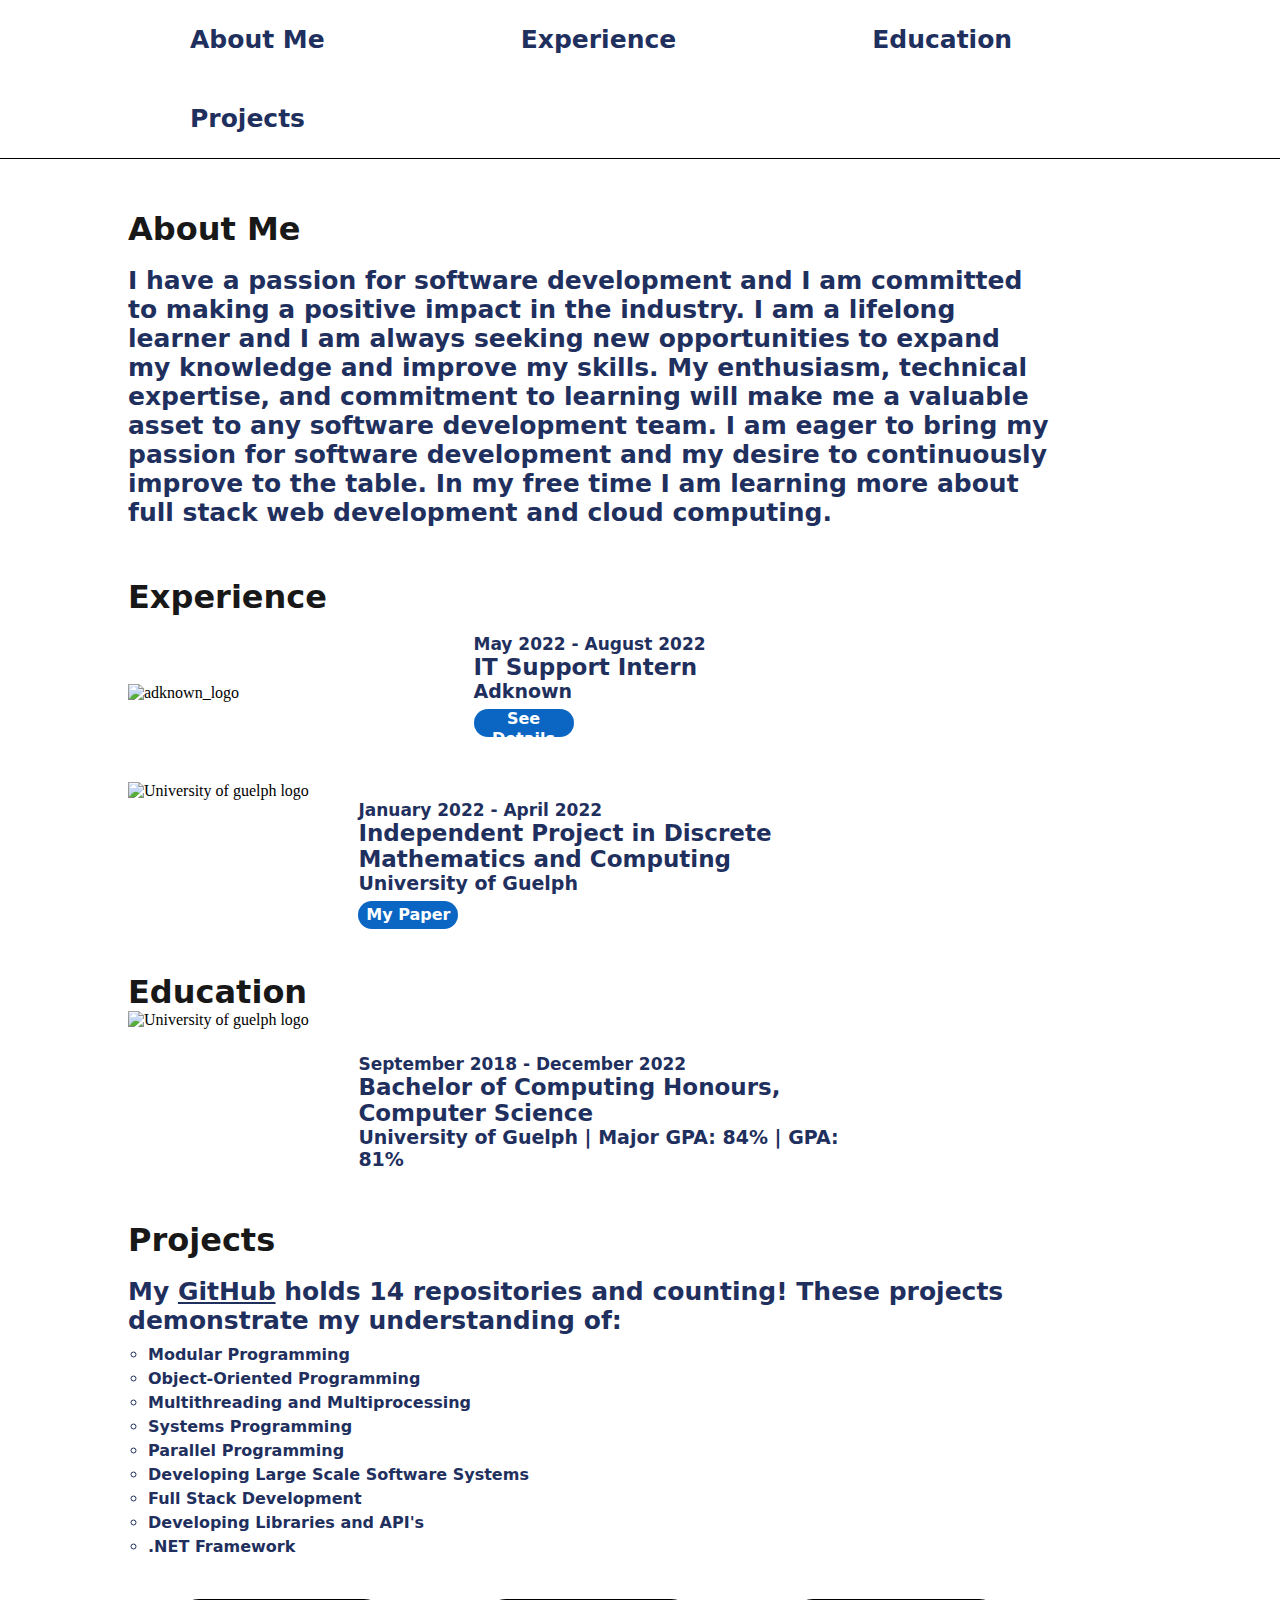
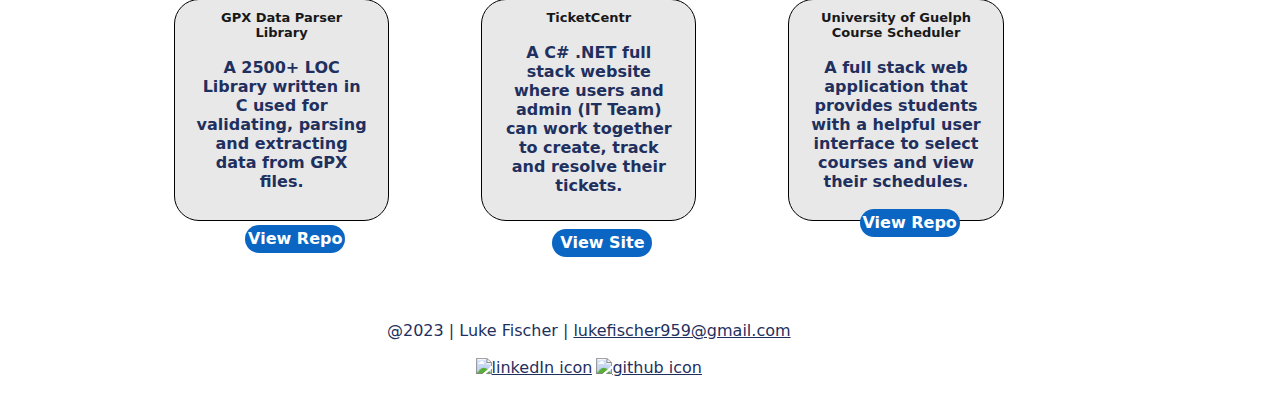
==== commit ed296412: "Update index.html" ====
--- a/index.html
+++ b/index.html
@@ -23,7 +23,7 @@
                I am a lifelong learner and I am always seeking new opportunities to expand my knowledge and improve my skills. 
                My enthusiasm, technical expertise, and commitment to learning will make me a valuable asset to any software development team.
                I am eager to bring my passion for software development and my desire to continuously improve to the table. In my free time I 
-               am learning more about full stack web and mobile development.</p>
+               am learning more about full stack web development and cloud computing.</p>
         </div>
         <div class = "container"> 
             <h1>Experience</h1>
